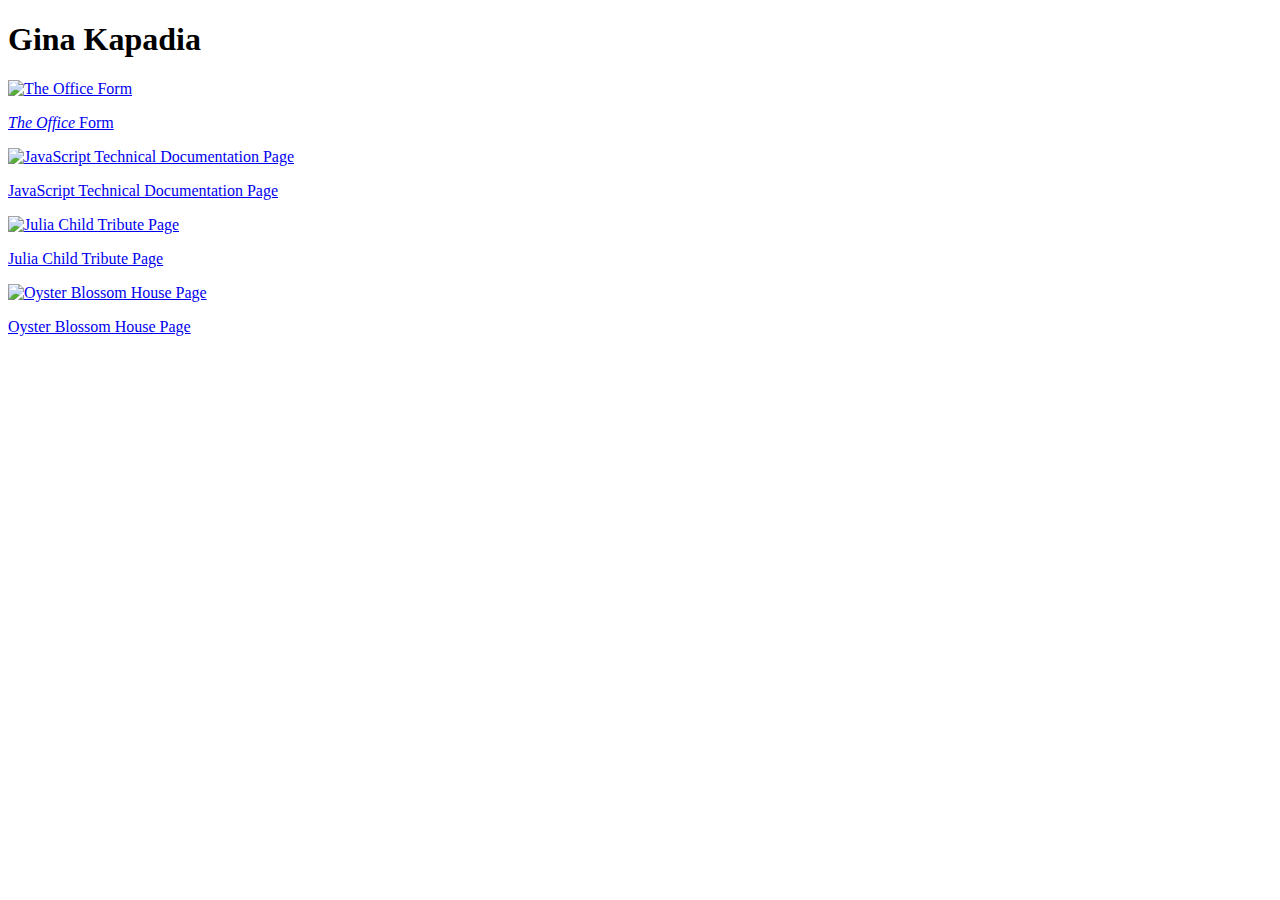
==== Projects/Portfolio/portfolio.html @ ee46b668 "portfolio5.html" ====
<!DOCTYPE html>
<html>
    <head>
        <div id="header">
            <title>Portfolio - Gina Kapadia</title>
            <link href="styles.css" type="text/css" rel="stylesheet" />
            <meta name="description"
            content="Portfolio for Gina Kapadia" />
            <meta name="robots"
            content="nofollow" />
            <meta http-equiv="author"
            content="Gina Kapadia" />
            <meta http-equiv="pragma"
            content="no-cache" />
        </div>
    </head>
    <body>
        <!--The section below satisfies User Story #1-->
        <section id="welcome-section">
            <!--The header below satisfies User Story #2-->
            <h1>Gina Kapadia</h1>
        </section>
        <!--The section below satisfies User Story #3-->
        <section id="projects">
            <!--The img elements and links below satisfy User Stories #4 and #5-->
            <div id="form-project" class="project-tile">
                <a href="https://codepen.io/gina-kapadia/pen/qBZOdKV" target="_blank"><img src="form1.PNG" alt="The Office Form">
                    <p><i>The Office</i> Form</p></a>
            </div>
            <div id="techdoc-project" class="project-tile">
                <a href="https://codepen.io/gina-kapadia/pen/WNwQvLN" target="_blank">
                <img src="techdocpage1.PNG" alt="JavaScript Technical Documentation Page">
                <p>JavaScript Technical Documentation Page</p></a>
            </div>
            <div id="tribute-project" class="project-tile">
                <a href="https://codepen.io/gina-kapadia/pen/RwaWPMB" target="_blank">
                <img src="tribute1.PNG" alt="Julia Child Tribute Page">
                <p>Julia Child Tribute Page</p>
                </a>
            </div>
            <div id="product-project" class="project-tile">
                <a href="https://codepen.io/gina-kapadia/pen/abNvOay" target="_blank">
                <img src="product1.PNG" alt="Oyster Blossom House Page">
                <p>Oyster Blossom House Page</p>
                </a>
            </div>
        </section>
        <!--The navbar below satisfies User Story #6-->
        <nav id="navbar">
        </nav>
    </body>
</html>
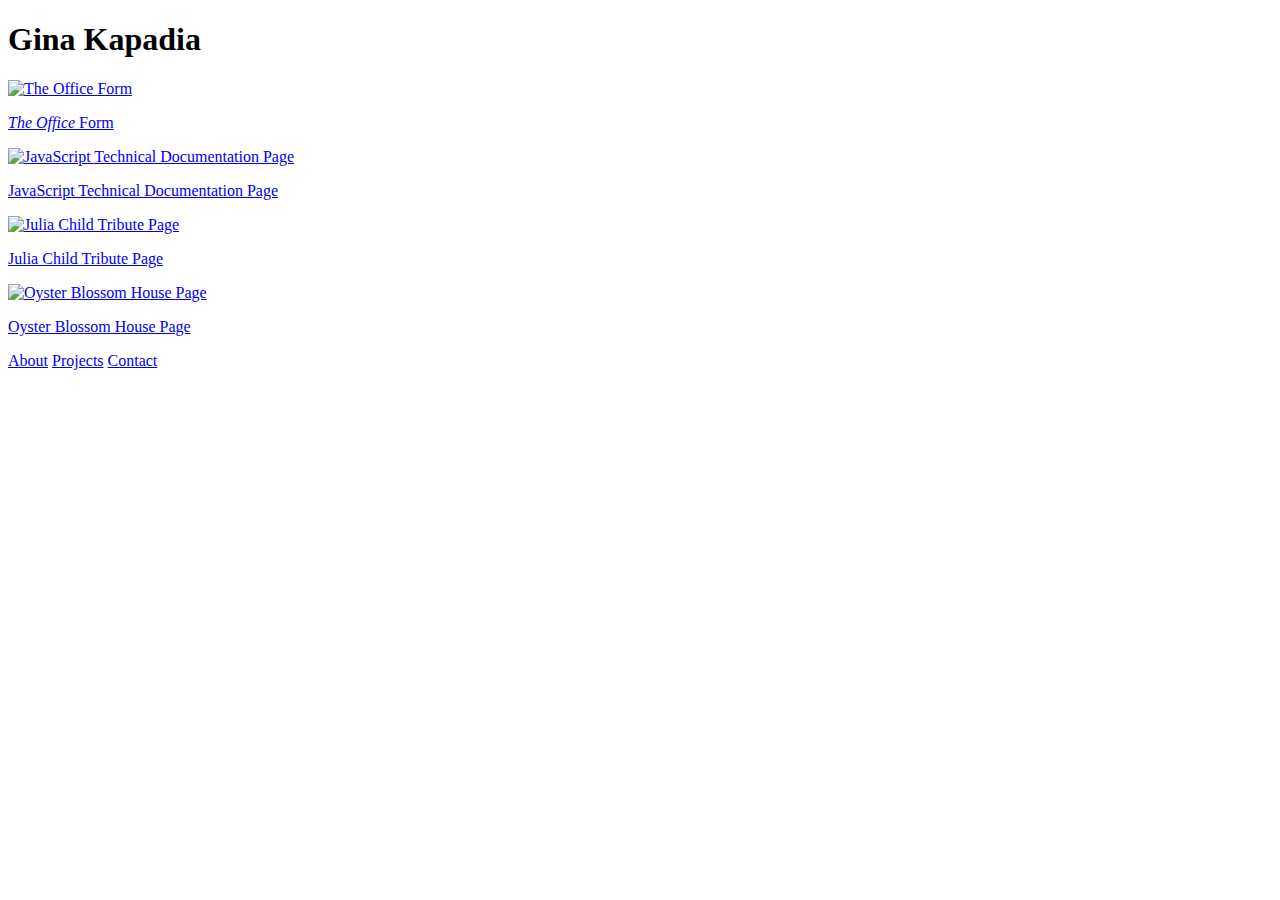
==== commit ea201c11: "portfolio6.html" ====
--- a/Projects/Portfolio/portfolio.html
+++ b/Projects/Portfolio/portfolio.html
@@ -45,8 +45,15 @@
                 </a>
             </div>
         </section>
+        <!--The contact section was created to help complete User Story #7-->
+        <section id="contact">
+        </section>
         <!--The navbar below satisfies User Story #6-->
         <nav id="navbar">
+            <!--The links below satisfy User Story #7-->
+            <a href="#welcome-section">About</a>
+            <a href="#projects">Projects</a>
+            <a href="#contact">Contact</a>
         </nav>
     </body>
 </html>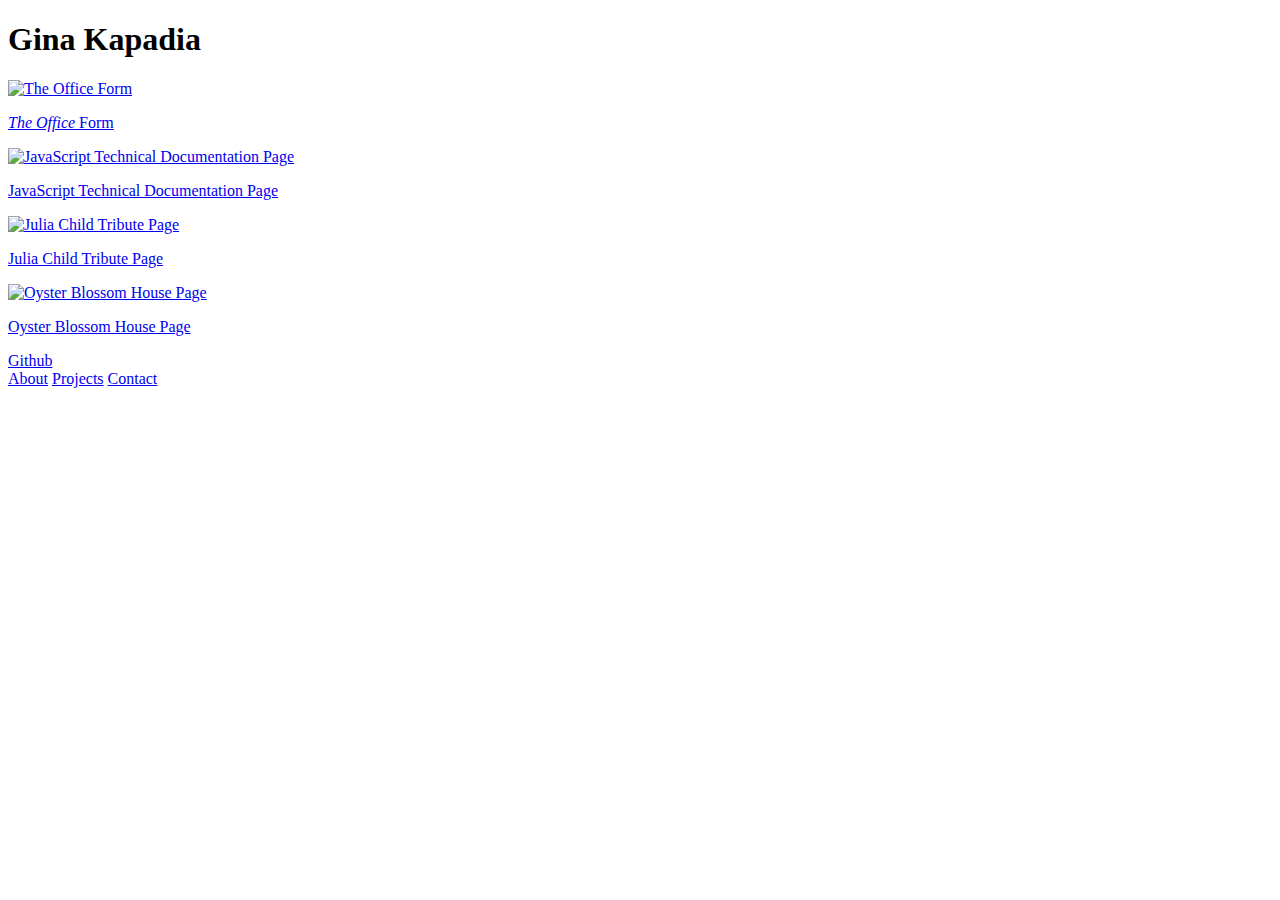
==== commit c9502e7b: "portfolio7.html" ====
--- a/Projects/Portfolio/portfolio.html
+++ b/Projects/Portfolio/portfolio.html
@@ -47,6 +47,8 @@
         </section>
         <!--The contact section was created to help complete User Story #7-->
         <section id="contact">
+            <!--The link below satisfies User Story #8-->
+            <a id="profile-link" href="https://github.com/gina-kapadia" target="_blank">Github</a>
         </section>
         <!--The navbar below satisfies User Story #6-->
         <nav id="navbar">
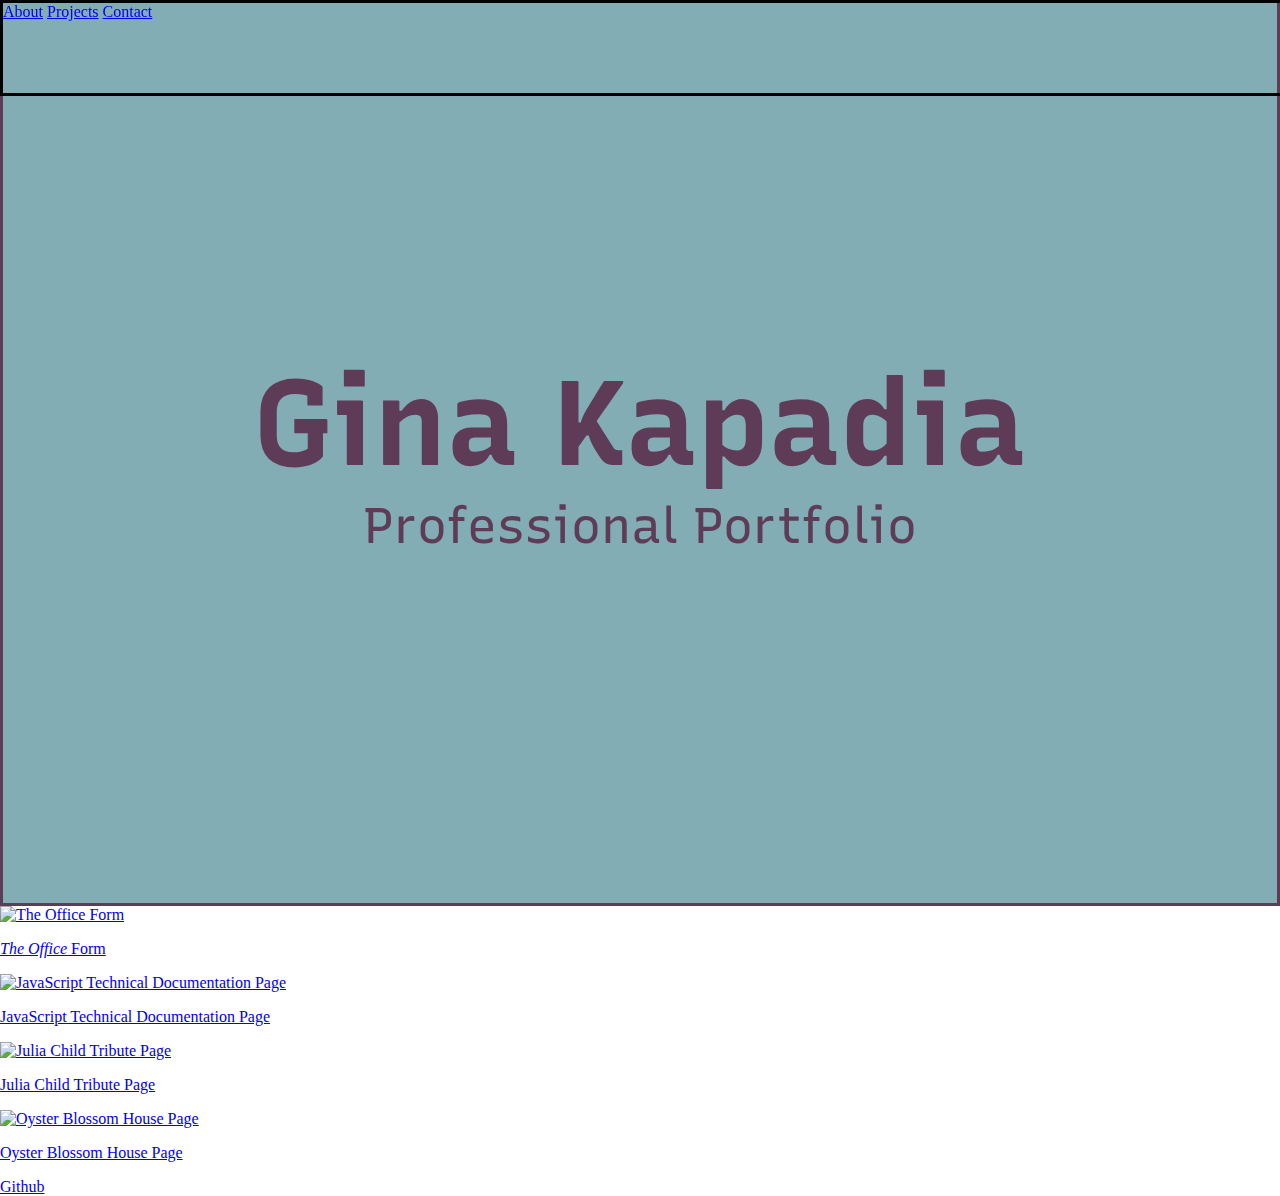
==== commit a39338cc: "portfolio8.html and styles3.css" ====
--- a/Projects/Portfolio/portfolio.html
+++ b/Projects/Portfolio/portfolio.html
@@ -12,6 +12,8 @@
             content="Gina Kapadia" />
             <meta http-equiv="pragma"
             content="no-cache" />
+            <!--The font imported below helps satisfy the Stylize Welcome Section requirement-->
+            <link href="https://fonts.googleapis.com/css2?family=Recursive&display=swap" rel="stylesheet">
         </div>
     </head>
     <body>
@@ -19,6 +21,8 @@
         <section id="welcome-section">
             <!--The header below satisfies User Story #2-->
             <h1>Gina Kapadia</h1>
+            <!--The p element below helps satisfy the Stylize Welcome Section requirement-->
+            <p id="subheader">Professional Portfolio</p>
         </section>
         <!--The section below satisfies User Story #3-->
         <section id="projects">
--- a/Projects/Portfolio/styles.css
+++ b/Projects/Portfolio/styles.css
@@ -0,0 +1,33 @@
+/*The styling below satisfies User Story #10*/
+#welcome-section {
+    border-style: solid;
+    height: 100vh;
+}
+body {
+    margin: 0;
+}
+/*The styling below satisfies User Story #11*/
+#navbar {
+    width: 100%;
+    height: 10vh;
+    border-style: solid;
+    top: 0;
+    position: fixed;
+}
+/*The styling below satisfies the Stylize Welcome Section requirement*/
+#welcome-section {
+    background-color: rgb(131,173,181);
+    color: rgb(94,60,88);
+    font-family: 'Recursive', sans-serif;
+    font-size: 60px;
+    display: flex;
+    align-items: center;
+    justify-content: center;
+    flex-direction: column;
+}
+h1,#subheader {
+    margin: 0;
+}
+#subheader {
+    font-size: 50px;
+}
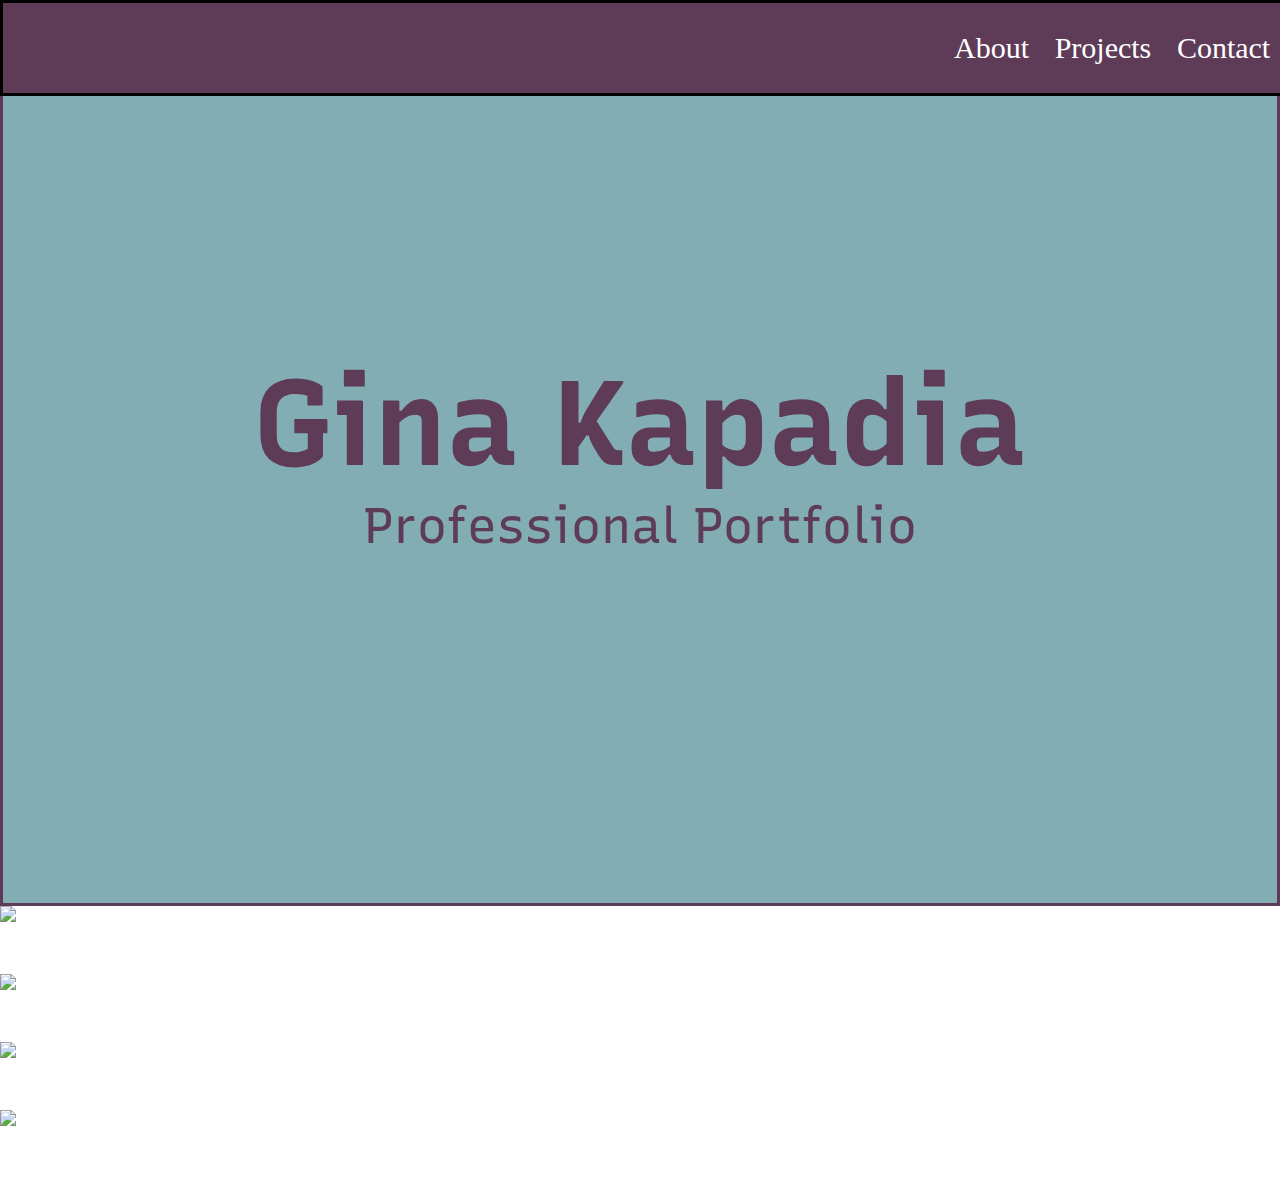
==== commit 5478635a: "portfolio9.html and styles4.css" ====
--- a/Projects/Portfolio/portfolio.html
+++ b/Projects/Portfolio/portfolio.html
@@ -57,9 +57,10 @@
         <!--The navbar below satisfies User Story #6-->
         <nav id="navbar">
             <!--The links below satisfy User Story #7-->
-            <a href="#welcome-section">About</a>
-            <a href="#projects">Projects</a>
-            <a href="#contact">Contact</a>
+            <!--The class names below help satisfy the Stylize Navbar requirement-->
+            <a class="nav" href="#welcome-section">About</a>
+            <a class="nav" href="#projects">Projects</a>
+            <a class="nav" href="#contact">Contact</a>
         </nav>
     </body>
 </html>--- a/Projects/Portfolio/styles.css
+++ b/Projects/Portfolio/styles.css
@@ -31,3 +31,22 @@
 #subheader {
     font-size: 50px;
 }
+/*The styling below satisfies the Stylize Navbar requirement*/
+#navbar {
+    background-color: rgb(94,60,88);
+    font-size: 30px;
+    display: flex;
+    justify-content: flex-end;
+    align-items: center;
+}
+a:link {
+    color: white;
+    text-decoration: none;
+}
+a:visited {
+    color: white;
+    text-decoration: none;
+}
+.nav {
+    padding: 1%;
+}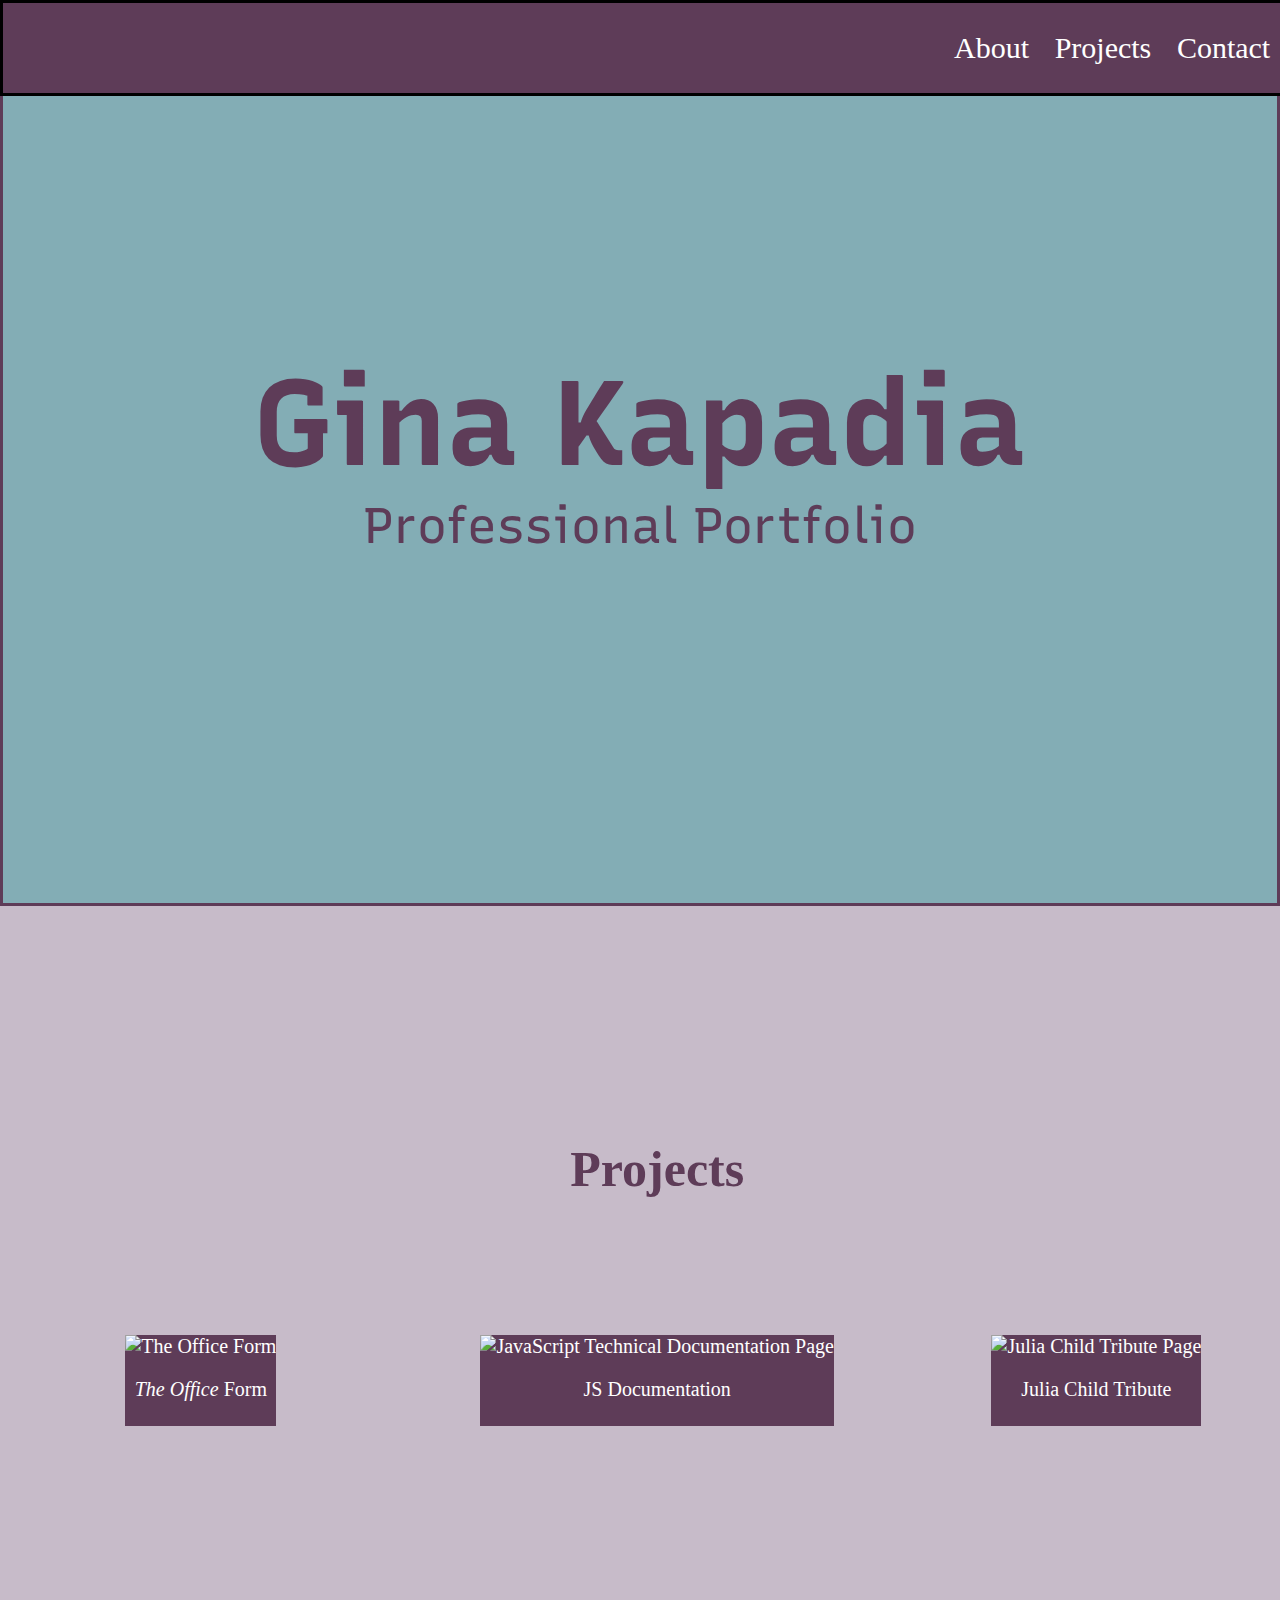
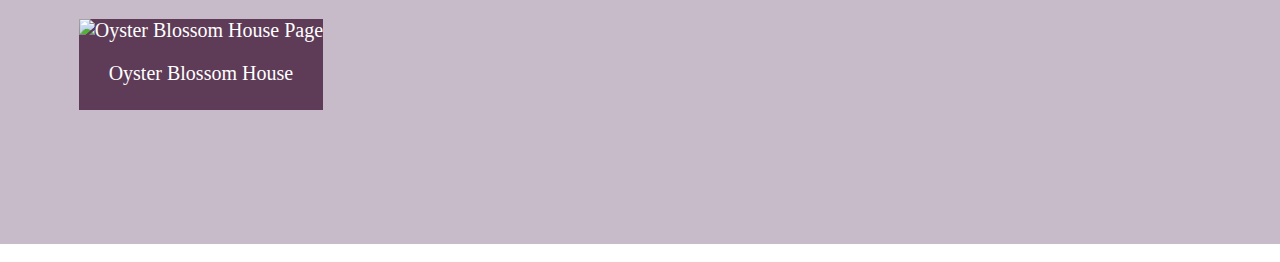
==== commit 2b3bb039: "portfolio10.html and styles5.css" ====
--- a/Projects/Portfolio/portfolio.html
+++ b/Projects/Portfolio/portfolio.html
@@ -26,27 +26,27 @@
         </section>
         <!--The section below satisfies User Story #3-->
         <section id="projects">
+            <h2 id="project-header">Projects</h2>
             <!--The img elements and links below satisfy User Stories #4 and #5-->
+            <!--The link class was added to help satisfy the Stylize Projects requirement-->
             <div id="form-project" class="project-tile">
-                <a href="https://codepen.io/gina-kapadia/pen/qBZOdKV" target="_blank"><img src="form1.PNG" alt="The Office Form">
-                    <p><i>The Office</i> Form</p></a>
+                <a class="link" href="https://codepen.io/gina-kapadia/pen/qBZOdKV" target="_blank"><img src="form1.PNG" alt="The Office Form">
+                <p id="tile-text-1"><i>The Office</i> Form</p></a>
             </div>
             <div id="techdoc-project" class="project-tile">
-                <a href="https://codepen.io/gina-kapadia/pen/WNwQvLN" target="_blank">
+                <a class="link" href="https://codepen.io/gina-kapadia/pen/WNwQvLN" target="_blank">
                 <img src="techdocpage1.PNG" alt="JavaScript Technical Documentation Page">
-                <p>JavaScript Technical Documentation Page</p></a>
+                <p id="tile-text-2">JS Documentation</p></a>
             </div>
             <div id="tribute-project" class="project-tile">
-                <a href="https://codepen.io/gina-kapadia/pen/RwaWPMB" target="_blank">
+                <a class="link" href="https://codepen.io/gina-kapadia/pen/RwaWPMB" target="_blank">
                 <img src="tribute1.PNG" alt="Julia Child Tribute Page">
-                <p>Julia Child Tribute Page</p>
-                </a>
+                <p id="tile-text-3">Julia Child Tribute</p></a>
             </div>
             <div id="product-project" class="project-tile">
-                <a href="https://codepen.io/gina-kapadia/pen/abNvOay" target="_blank">
+                <a class="link" href="https://codepen.io/gina-kapadia/pen/abNvOay" target="_blank">
                 <img src="product1.PNG" alt="Oyster Blossom House Page">
-                <p>Oyster Blossom House Page</p>
-                </a>
+                <p id="tile-text-4">Oyster Blossom House</p></a>
             </div>
         </section>
         <!--The contact section was created to help complete User Story #7-->
--- a/Projects/Portfolio/styles.css
+++ b/Projects/Portfolio/styles.css
@@ -49,4 +49,54 @@
 }
 .nav {
     padding: 1%;
-}+}
+/*The styling below satisfies the Stylize Projects requirement*/
+#projects {
+    background-color: rgb(199,187,201);
+    height: 100vh;
+    display: grid;
+    grid-template-columns: auto auto auto;
+    grid-template-rows: auto auto auto;
+    justify-items: center;
+    align-items: center;
+    text-align: center;
+    padding-bottom: 3%;
+}
+#form-project {
+    grid-column: 1/2;
+    grid-row: 2/3;
+    background-color: rgb(94,60,88);
+    font-size: 20px;
+}
+#techdoc-project {
+    grid-column: 2/3;
+    grid-row: 2/3;
+    background-color: rgb(94,60,88);
+    font-size: 20px;
+}
+#tribute-project {
+    grid-column: 3/4;
+    grid-row: 2/3;
+    background-color: rgb(94,60,88);
+    font-size: 20px;
+}
+#product-project {
+    grid-column: 1/2;
+    grid-row: 3/4;
+    background-color: rgb(94,60,88);
+    font-size: 20px;
+}
+#project-header {
+    grid-column: 2/3;
+    grid-row: 1/2;
+    font-size: 50px;
+    color: rgb(94,60,88);
+    align-self: end;
+}
+.link{
+    display: block;
+    width: 100%;
+    height: a;
+    margin: 0;
+    padding-bottom: 5px;
+}
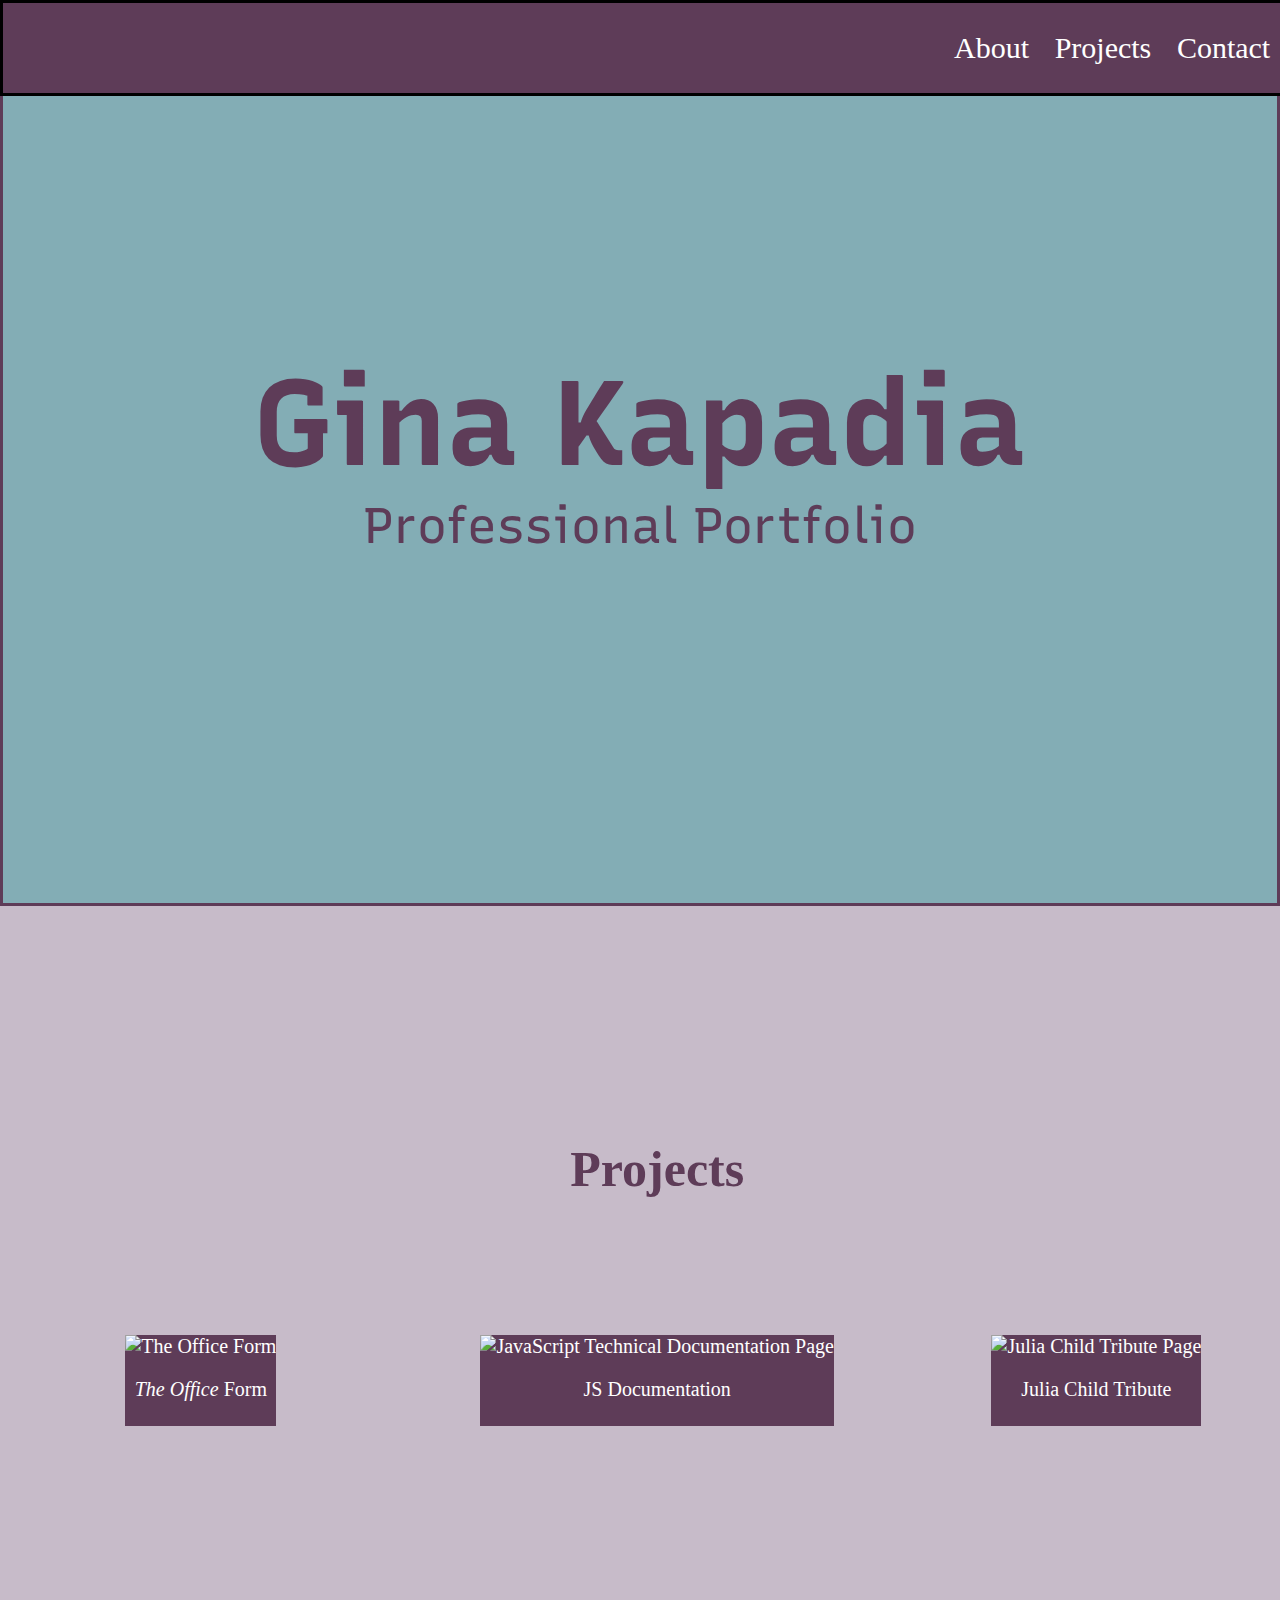
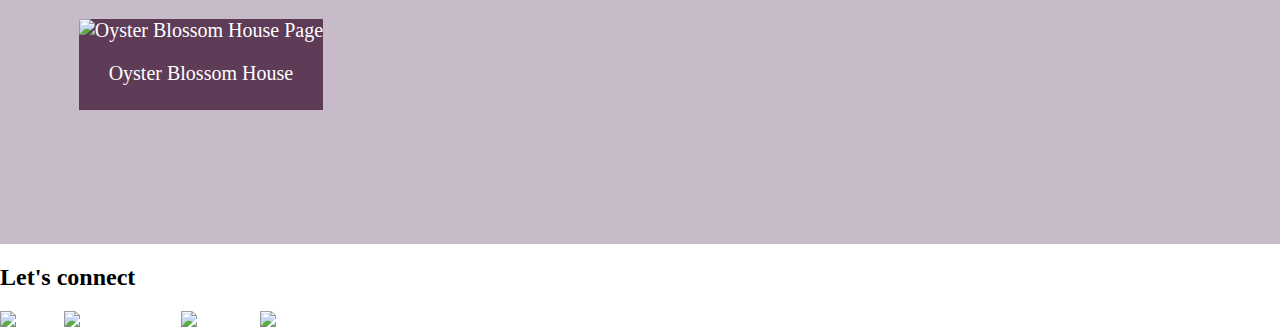
==== commit 2e571cb1: "portfolio11.html" ====
--- a/Projects/Portfolio/portfolio.html
+++ b/Projects/Portfolio/portfolio.html
@@ -51,8 +51,13 @@
         </section>
         <!--The contact section was created to help complete User Story #7-->
         <section id="contact">
+            <!--The links below satisfy the Create Contact Section requirement-->
+            <h2>Let's connect</h2>
             <!--The link below satisfies User Story #8-->
-            <a id="profile-link" href="https://github.com/gina-kapadia" target="_blank">Github</a>
+            <a id="profile-link" href="https://github.com/gina-kapadia" target="_blank"><img src="https://cdn0.iconfinder.com/data/icons/octicons/1024/mark-github-512.png" width="50px" height="auto"><span class="labels">Github</span></a>
+            <a id="profile-link2" href="https://www.freecodecamp.org/gina-kapadia" target="_blank"><img src="https://cdn4.iconfinder.com/data/icons/logos-brands-5/24/freecodecamp-512.png" width="50px" height="auto"><span class="labels">freeCodeCamp</span></a>
+            <a id="profile-link3" href="https://www.linkedin.com/in/ginakapadia/" target="_blank"><img src="https://cdn3.iconfinder.com/data/icons/capsocial-round/500/linkedin-512.png" width="50px" height="auto"><span class="labels">LinkedIn</span></a>   
+            <a id="profile-link4" href="mailto:ginakapadia19@gmail.com" target="_blank"><img src="https://cdn4.iconfinder.com/data/icons/ionicons/512/icon-at-512.png" width="50px" height="auto"><span class="labels">Email</span></a>             
         </section>
         <!--The navbar below satisfies User Story #6-->
         <nav id="navbar">
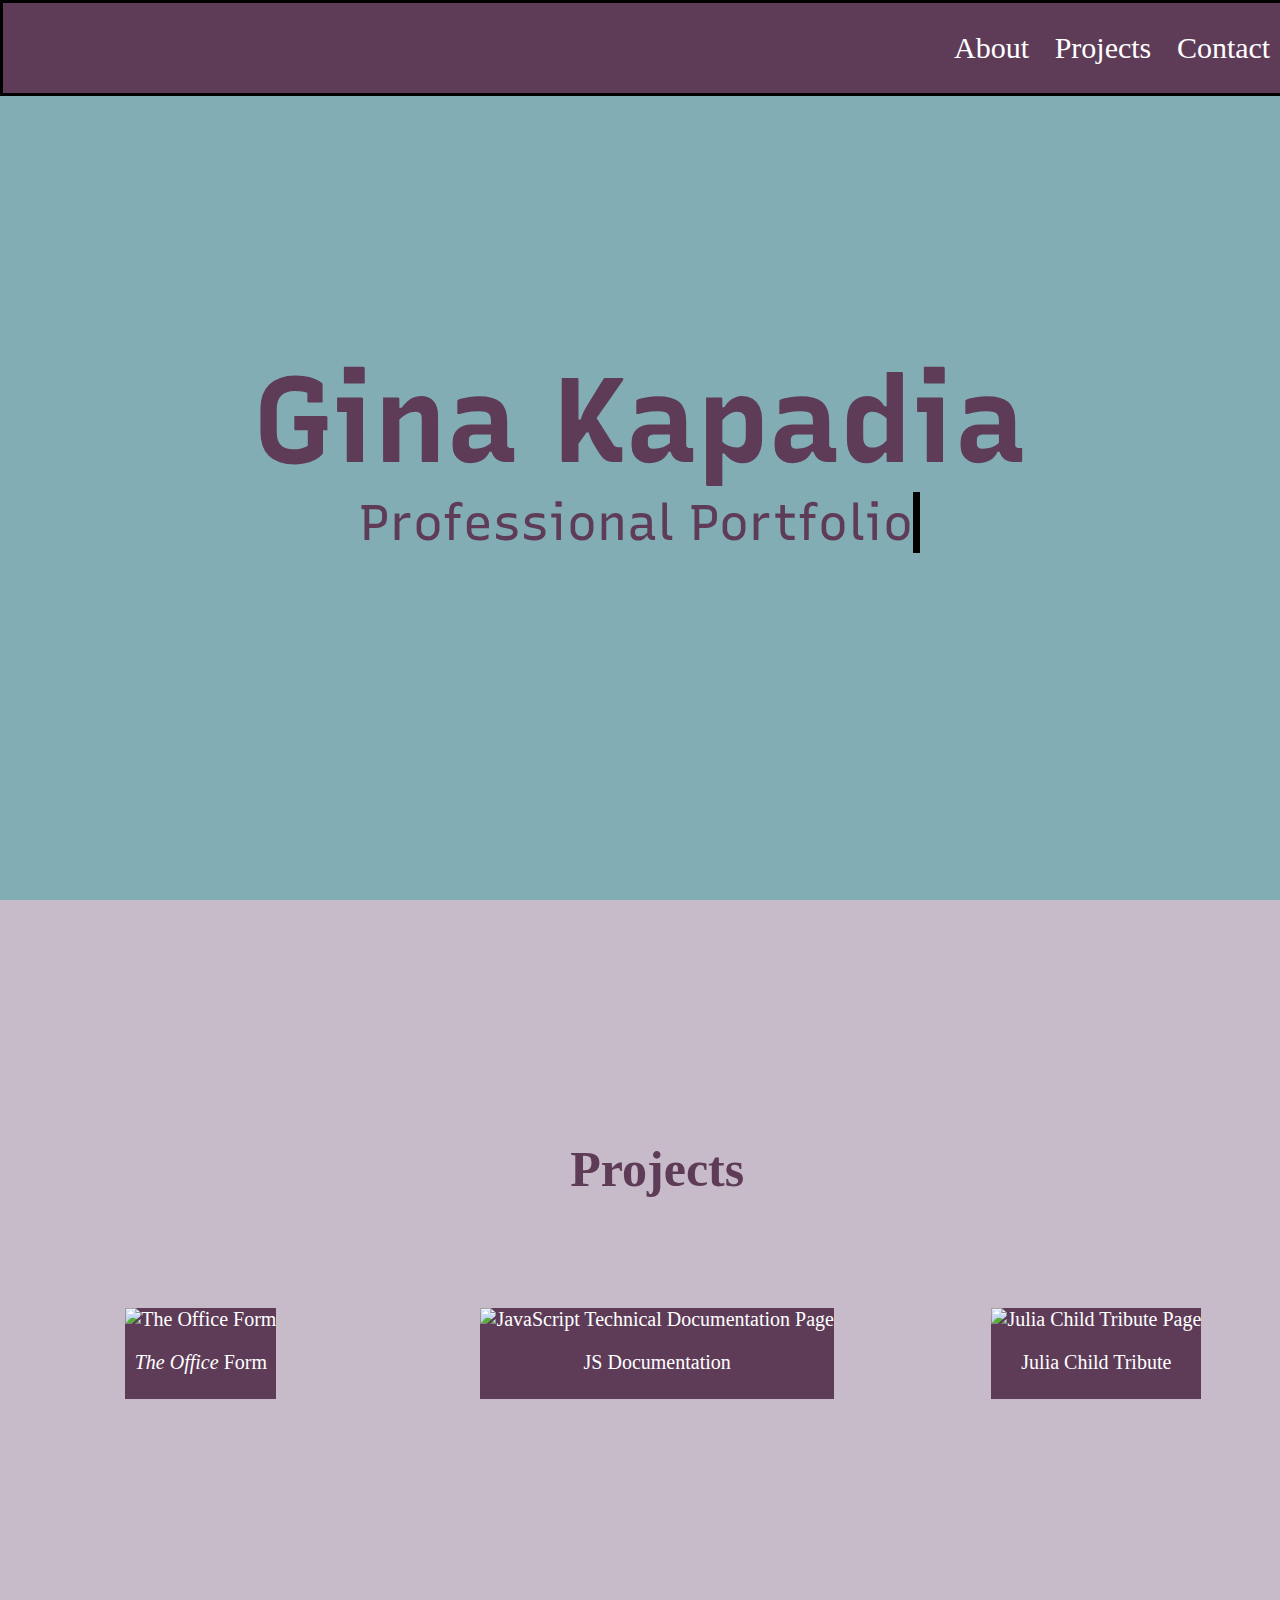
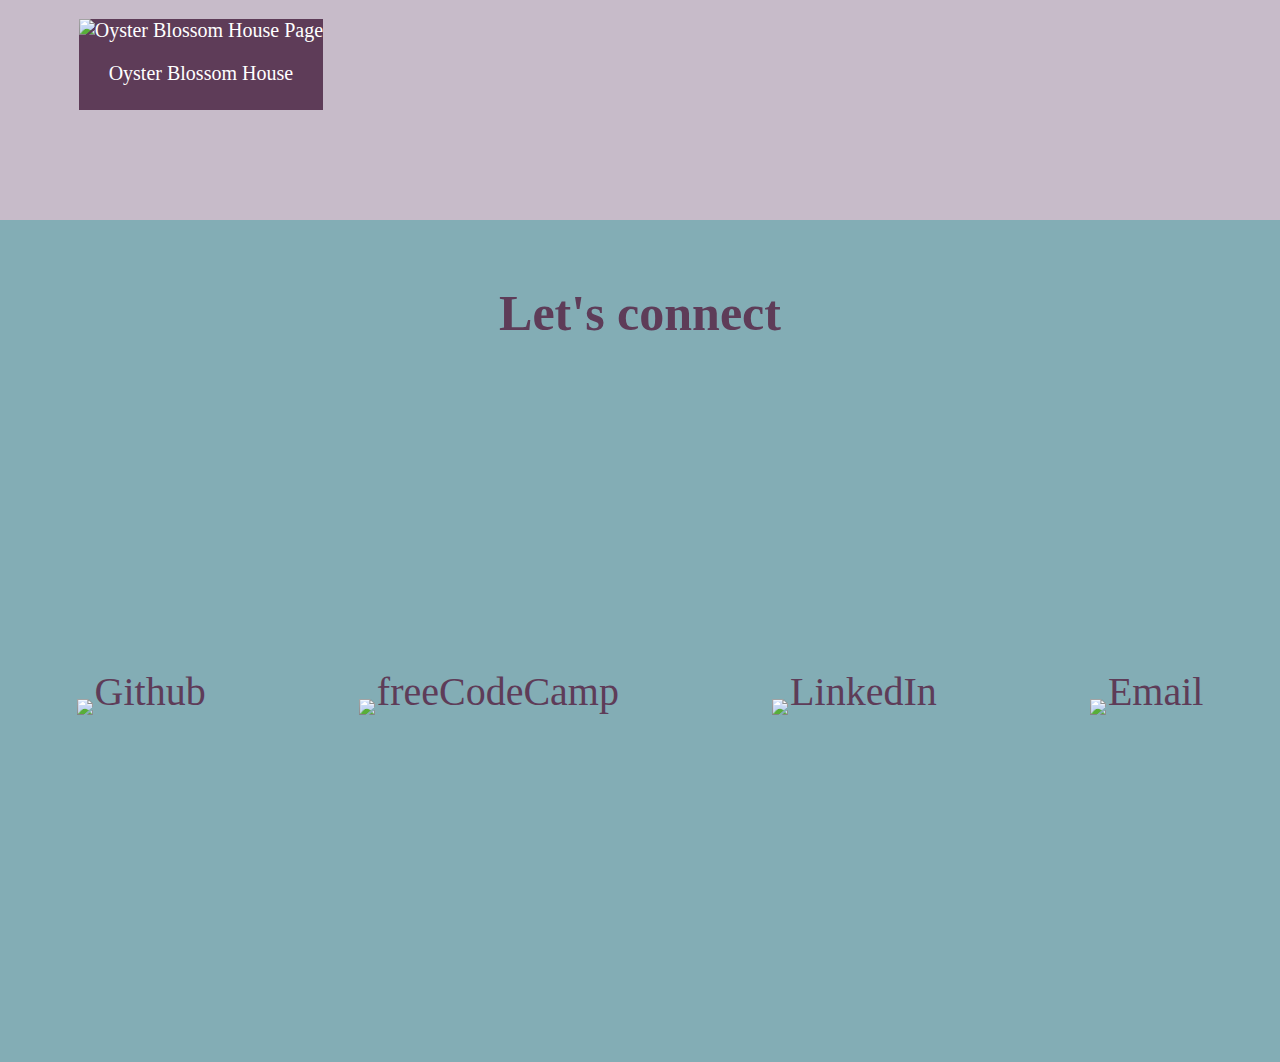
==== commit 6afbc1c0: "portfolio12.html and styles9.css" ====
--- a/Projects/Portfolio/portfolio.html
+++ b/Projects/Portfolio/portfolio.html
@@ -30,34 +30,37 @@
             <!--The img elements and links below satisfy User Stories #4 and #5-->
             <!--The link class was added to help satisfy the Stylize Projects requirement-->
             <div id="form-project" class="project-tile">
-                <a class="link" href="https://codepen.io/gina-kapadia/pen/qBZOdKV" target="_blank"><img src="form1.PNG" alt="The Office Form">
+                <a class="link" href="https://codepen.io/gina-kapadia/pen/qBZOdKV" target="_blank"><img class="photo" src="form1.PNG" alt="The Office Form">
                 <p id="tile-text-1"><i>The Office</i> Form</p></a>
             </div>
             <div id="techdoc-project" class="project-tile">
                 <a class="link" href="https://codepen.io/gina-kapadia/pen/WNwQvLN" target="_blank">
-                <img src="techdocpage1.PNG" alt="JavaScript Technical Documentation Page">
+                <img class="photo" src="techdocpage1.PNG" alt="JavaScript Technical Documentation Page">
                 <p id="tile-text-2">JS Documentation</p></a>
             </div>
             <div id="tribute-project" class="project-tile">
                 <a class="link" href="https://codepen.io/gina-kapadia/pen/RwaWPMB" target="_blank">
-                <img src="tribute1.PNG" alt="Julia Child Tribute Page">
+                <img class="photo" src="tribute1.PNG" alt="Julia Child Tribute Page">
                 <p id="tile-text-3">Julia Child Tribute</p></a>
             </div>
             <div id="product-project" class="project-tile">
                 <a class="link" href="https://codepen.io/gina-kapadia/pen/abNvOay" target="_blank">
-                <img src="product1.PNG" alt="Oyster Blossom House Page">
+                <img class="photo" src="product1.PNG" alt="Oyster Blossom House Page">
                 <p id="tile-text-4">Oyster Blossom House</p></a>
             </div>
         </section>
         <!--The contact section was created to help complete User Story #7-->
         <section id="contact">
             <!--The links below satisfy the Create Contact Section requirement-->
-            <h2>Let's connect</h2>
-            <!--The link below satisfies User Story #8-->
-            <a id="profile-link" href="https://github.com/gina-kapadia" target="_blank"><img src="https://cdn0.iconfinder.com/data/icons/octicons/1024/mark-github-512.png" width="50px" height="auto"><span class="labels">Github</span></a>
-            <a id="profile-link2" href="https://www.freecodecamp.org/gina-kapadia" target="_blank"><img src="https://cdn4.iconfinder.com/data/icons/logos-brands-5/24/freecodecamp-512.png" width="50px" height="auto"><span class="labels">freeCodeCamp</span></a>
-            <a id="profile-link3" href="https://www.linkedin.com/in/ginakapadia/" target="_blank"><img src="https://cdn3.iconfinder.com/data/icons/capsocial-round/500/linkedin-512.png" width="50px" height="auto"><span class="labels">LinkedIn</span></a>   
-            <a id="profile-link4" href="mailto:ginakapadia19@gmail.com" target="_blank"><img src="https://cdn4.iconfinder.com/data/icons/ionicons/512/icon-at-512.png" width="50px" height="auto"><span class="labels">Email</span></a>             
+            <!--lets-connect, contact-info, and logo were created to help satisfy User Story #9-->
+            <h2 id="lets-connect">Let's connect</h2>
+            <div id="contact-info">
+                <!--The link below satisfies User Story #8-->
+                <a id="profile-link" href="https://github.com/gina-kapadia" target="_blank"><img class="logo" src="https://cdn0.iconfinder.com/data/icons/octicons/1024/mark-github-512.png" width="50px" height="auto"><span class="labels">Github</span></a>
+                <a id="profile-link2" href="https://www.freecodecamp.org/gina-kapadia" target="_blank"><img class="logo" src="https://cdn4.iconfinder.com/data/icons/logos-brands-5/24/freecodecamp-512.png" width="50px" height="auto"><span class="labels">freeCodeCamp</span></a>
+                <a id="profile-link3" href="https://www.linkedin.com/in/ginakapadia/" target="_blank"><img class="logo" src="https://cdn3.iconfinder.com/data/icons/picons-social/57/11-linkedin-512.png" width="50px" height="auto"><span class="labels">LinkedIn</span></a>   
+                <a id="profile-link4" href="mailto:ginakapadia19@gmail.com" target="_blank"><img class="logo" src="https://cdn4.iconfinder.com/data/icons/ionicons/512/icon-at-512.png" width="50px" height="auto"><span class="labels">Email</span></a>
+            </div>    
         </section>
         <!--The navbar below satisfies User Story #6-->
         <nav id="navbar">
--- a/Projects/Portfolio/styles.css
+++ b/Projects/Portfolio/styles.css
@@ -1,6 +1,5 @@
 /*The styling below satisfies User Story #10*/
 #welcome-section {
-    border-style: solid;
     height: 100vh;
 }
 body {
@@ -60,7 +59,7 @@
     justify-items: center;
     align-items: center;
     text-align: center;
-    padding-bottom: 3%;
+    padding-top: 20px;
 }
 #form-project {
     grid-column: 1/2;
@@ -100,3 +99,149 @@
     margin: 0;
     padding-bottom: 5px;
 }
+/*The styling below satisfies the Stylize Contact Section requirement*/
+#contact {
+    background-color: rgb(131,173,181);
+}
+#lets-connect {
+    padding-top: 5%;
+    text-align: center;
+}
+#contact-info {
+    background-color: rgb(131,173,181);
+    width: 100%;
+    height: 80vh;
+    display: grid;
+    grid-template-columns: auto auto auto auto;
+    grid-template-rows: auto auto auto;
+    justify-items: center;
+    align-items: center;
+}
+#profile-link {
+    grid-column: 1/2;
+    grid-row: 2/3;
+}
+#profile-link2 {
+    grid-column: 2/3;
+    grid-row: 2/3;
+}
+#profile-link3 {
+    grid-column: 3/4;
+    grid-row: 2/3;
+}
+#profile-link4 {
+    grid-column: 4/5;
+    grid-row: 2/3;
+}
+h2 {
+    grid-column: 2/4;
+    grid-row: 1/2;
+    margin: 0;
+    font-size: 50px;
+    color: rgb(94,60,88);
+}
+.labels {
+    font-size: 40px;
+    position: relative;
+    bottom: .25em;
+    padding-left: 2px;
+    color: rgb(94,60,88);
+}
+/*The styling below satisfies the Add Smooth Transitions requirement*/
+html {
+    scroll-behavior: smooth;
+}
+/*The styling below satisfies the Add Typewriting Effect requirement*/
+#subheader{
+    overflow: hidden;
+    border-right: .15em solid black;
+    white-space: nowrap;
+    margin: 0 auto;
+    animation: 
+        typing 2.5s steps(22,end), blink-caret .75s step-end infinite;
+}
+@keyframes typing {
+    from {width:0}
+    to {width: 44%}
+}
+@keyframes blink-caret {
+    from, to { border-color: transparent }
+    50% {border-color: black;}
+}
+/*The styling below satisfies User Story #9*/
+@media (max-width: 1024px) {
+    #navbar {
+        font-size: 60px;
+        display: flex;
+        justify-content: space-around;
+        align-items: center;
+    }
+    h1 {
+        font-size: 120px;
+    }
+    #subheader {
+        font-size: 80px;
+        overflow: hidden;
+        border-right: .15em solid black;
+        white-space: nowrap;
+        margin: 0 auto;
+        animation: 
+            typing 2s steps(22,end), blink-caret .75s step-end infinite;
+    }
+    @keyframes typing {
+        from {width:0}
+        to {width: 90%}
+    }
+    #projects {
+        display: flex;
+        flex-direction: column;
+        align-items: center;
+        padding-top: 15%;
+        height: 160vh
+    }
+    #project-header {
+        align-self: center;
+        font-size: 80px;
+    }
+    .photo {
+        width: 500px;
+        height: auto;
+    }
+    .project-tile {
+        margin: 5% 0px 3% 0px;
+    }
+    #tile-text-1, #tile-text-2, #tile-text-3, #tile-text-4 {
+        font-size: 50px;
+        padding: 0px;
+    }
+    #contact {
+        display: flex;
+        flex-direction: column;
+        align-items: center;
+        height: 100vh;
+    }
+    #contact-info {
+        display: flex;
+        flex-direction: column;
+        width: auto;
+        align-items: flex-start;
+        margin: 10%;
+    }
+    .logo {
+        width: 80px;
+        height: auto;
+    }
+    .labels {
+        font-size: 60px;
+    }
+    #lets-connect {
+        font-size: 80px;
+        padding: 15%;
+    }
+    .labels {
+        padding-left: 10px;
+    }
+    #profile-link, #profile-link2, #profile-link3, #profile-link4 {
+        padding-bottom: 30px;
+    }
+}